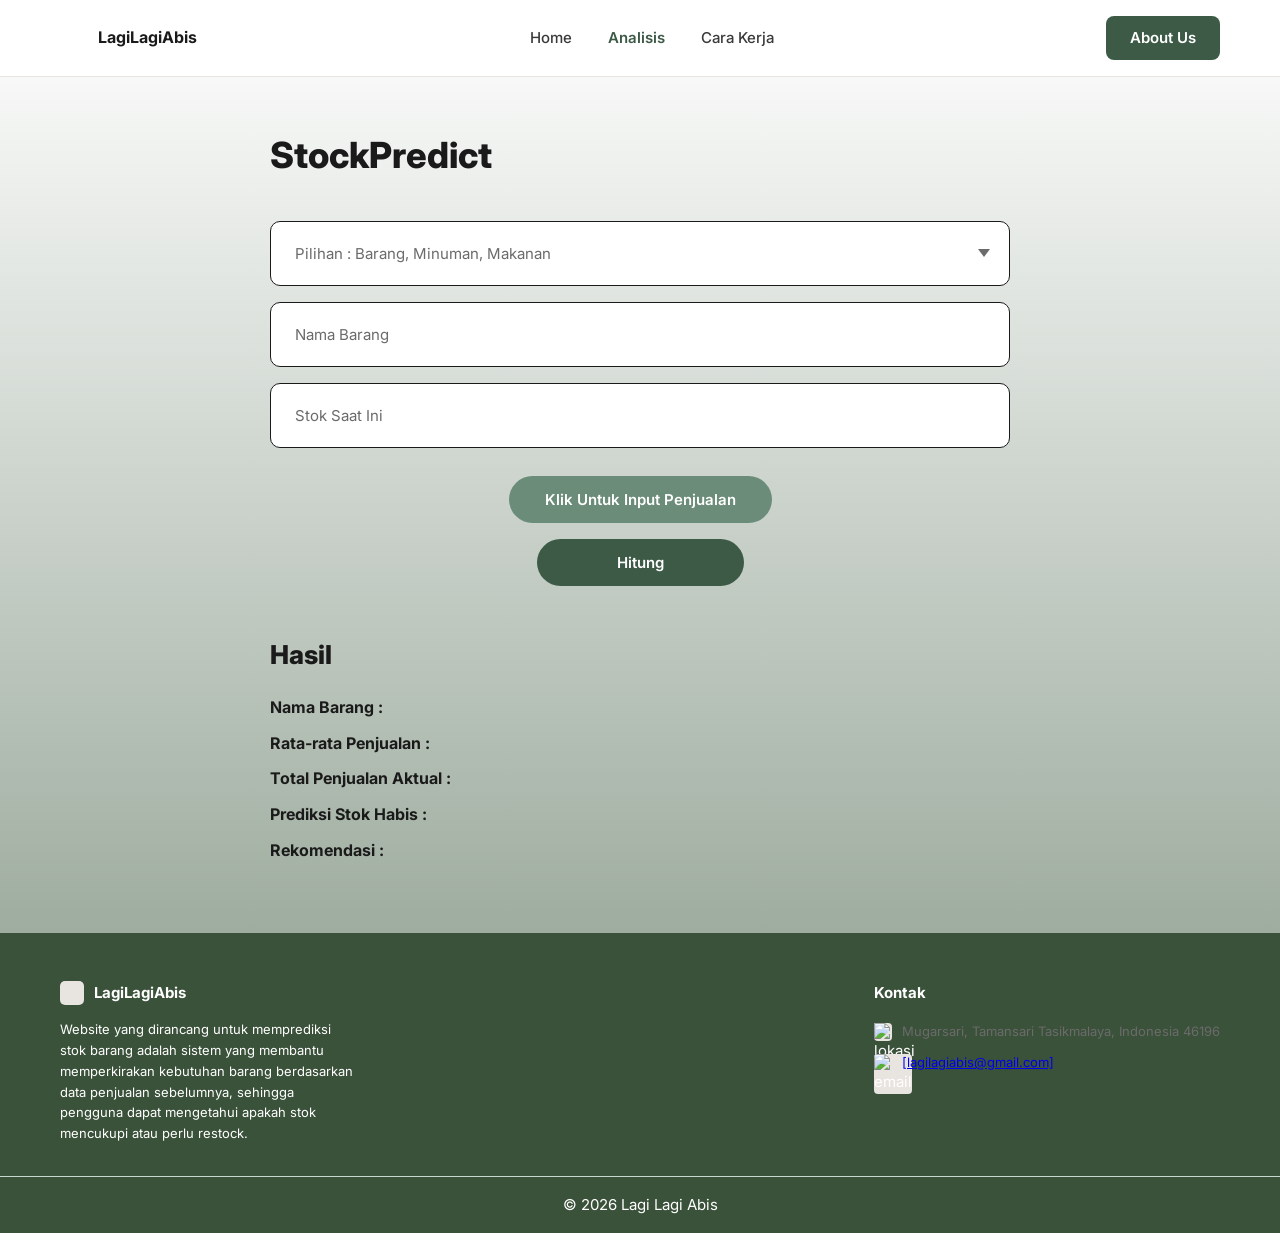
==== halaman 2/analisisfix.html @ ec289467 "first commit" ====
<!DOCTYPE html>
<html lang="id">
<head>
  <meta charset="UTF-8" />
  <meta name="viewport" content="width=device-width, initial-scale=1.0" />
  <title>LagiLagiAbis - StockPredick</title>
  <link href="https://fonts.googleapis.com/css2?family=Inter:wght@400;500;600;700;800&display=swap" rel="stylesheet" />
  <link rel="stylesheet" href="style.css" />
</head>
<body>

  <!-- NAVBAR -->
  <nav>
    <a href="../halaman 1/indexfix.html" class="nav-logo">
      <div class="nav-logo-icon"></div>
      LagiLagiAbis
    </a>
    <ul class="nav-links" id="navLinks">
      <li><a href="../halaman 1/indexfix.html">Home</a></li>
      <li><a href="#" class="active">Analisis</a></li>
      <li><a href="../halaman 1/indexfix.html#cara-kerja">Cara Kerja</a></li>
    </ul>
    <div style="display:flex; align-items:center; gap:12px;">
      <button class="hamburger" id="hamburger" aria-label="Menu">
        <span></span><span></span><span></span>
      </button>
      <a href="../halaman 3/aboutus.html" class="btn-aboutus" style="text-decoration: none; color: white; display: inline-block;">About Us</a>
    </div>
  </nav>

  <!-- MAIN -->
  <main>

    <!-- JUDUL -->
    <div class="page-title">
      <h1>StockPredict</h1>
    </div>

    <!-- FORM -->
    <div class="form-group">
      <div class="select-wrapper">
        <select id="kategori" onchange="this.classList.add('selected')">
          <option value="" disabled selected>Pilihan : Barang, Minuman, Makanan</option>
          <option value="Barang">Barang</option>
          <option value="Minuman">Minuman</option>
          <option value="Makanan">Makanan</option>
        </select>
      </div>
    </div>

    <div class="form-group">
      <input type="text" id="namaBarang" placeholder="Nama Barang" />
    </div>

    <div class="form-group">
      <input type="number" id="stokAwal" placeholder="Stok Saat Ini" min="0" />
    </div>

    <!-- Preview ringkasan data penjualan -->
    <div class="penjualan-preview" id="penjualanPreview"></div>

    <button class="btn-input-penjualan" onclick="bukaModal()">Klik Untuk Input Penjualan</button>
    <button class="btn-hitung" onclick="hitungPrediksi()">Hitung</button>

    <!-- HASIL -->
    <div class="hasil-section">
      <div class="hasil-header">
        <h2>Hasil</h2>
      </div>
      <div class="hasil-list">
        <div class="hasil-item">Nama Barang : <span id="outNama"></span></div>
        <div class="hasil-item">Rata-rata Penjualan : <span id="outRata"></span></div>
        <div class="hasil-item">Total Penjualan Aktual : <span id="outTotal"></span></div>
        <div class="hasil-item">Prediksi Stok Habis : <span id="outHabis"></span></div>
        <div class="hasil-item">Rekomendasi : <span id="outRekomendasi"></span></div>
      </div>

      <div class="tabel-wrapper" id="tabelWrapper" style="display:none; margin-top: 28px;">
        <table class="tabel-prediksi">
          <thead>
            <tr>
              <th>Hari</th>
              <th>Tipe</th>
              <th>Penjualan (unit)</th>
              <th>Sisa Stok (unit)</th>
              <th>Status</th>
            </tr>
          </thead>
          <tbody id="tabelBody"></tbody>
        </table>
      </div>
    </div>

  </main>

  <!-- MODAL INPUT PENJUALAN -->
  <div class="modal-overlay" id="modalOverlay">
    <div class="modal">
      <h3>Input Data Penjualan</h3>
      <p id="modalDesc">Masukkan total hari prediksi dan berapa hari yang sudah terjadi.</p>

      <!-- STEP 1: Konfigurasi jumlah hari -->
      <div class="step-1" id="step1">
        <label class="step-label">Total Hari Prediksi</label>
        <input type="number" class="step-input" id="inputTotalHari" placeholder="Contoh: 7" min="1" max="30" />

        <label class="step-label">Sudah Sampai Hari Ke- (hari aktual yang sudah terjadi)</label>
        <input type="number" class="step-input" id="inputHariAktual" placeholder="Contoh: 5" min="1" max="30" />

        <div class="modal-actions">
          <button class="btn-modal-cancel" onclick="tutupModal()">Batal</button>
          <button class="btn-modal-next" onclick="lanjutStep2()">Lanjut →</button>
        </div>
      </div>

      <!-- STEP 2: Input per hari -->
      <div class="step-2" id="step2">
        <div class="info-prediksi" id="infoPrediksi"></div>
        <div class="hari-inputs-container" id="hariInputsContainer"></div>
        <div class="modal-actions">
          <button class="btn-modal-back" onclick="kembaliStep1()">← Kembali</button>
          <button class="btn-modal-save" onclick="simpanPenjualan()">Simpan</button>
        </div>
      </div>

    </div>
  </div>

  <!-- FOOTER -->
  <footer>
    <div class="footer-brand">
      <div class="footer-logo">
        <div class="footer-logo-icon"></div>
        LagiLagiAbis
      </div>
      <p>Website yang dirancang untuk memprediksi stok barang adalah sistem yang membantu memperkirakan kebutuhan barang berdasarkan data penjualan sebelumnya, sehingga pengguna dapat mengetahui apakah stok mencukupi atau perlu restock.</p>
    </div>
    <div class="footer-kontak">
      <h4>Kontak</h4>
      <div class="kontak-item">
        <div class="kontak-icon">
          <img src="gambar/lokasi.svg" alt="lokasi" class="lokasi-ikon">
        </div>
        <span>Mugarsari, Tamansari Tasikmalaya, Indonesia 46196</span>
      </div>
      <div class="kontak-item">
        <div class="kontak-icon">
          <img src="gambar/email.svg" alt="email" class="email-ikon">
        </div>
        <span><a href="/cdn-cgi/l/email-protection" class="__cf_email__" data-cfemail="dab6bbbdb3b6bbbdb3bbb8b3a99abdb7bbb3b6f4b9b5b7">[lagilagiabis@gmail.com]</a></span>
      </div>
    </div>
  </footer>
  <div class="footer-bottom">
     <p>&copy; 2026 Lagi Lagi Abis</p>
  </div>

  <script src="script.js"></script>
</body>
</html>
---- halaman 2/style.css ----
*, *::before, *::after { box-sizing: border-box; margin: 0; padding: 0; }

    :root {
      --green-dark: #3d5a47;
      --green-mid: #4e6e5a;
      --green-light: #6b8c78;
      --green-pale: #c8d8ce;
      --green-pastel: #dce9e2;
      --gray-bg: #f0ede8;
      --gray-card: #e8e4df;
      --gray-light: #f5f3f0;
      --text-dark: #1a1a1a;
      --text-mid: #3a3a3a;
      --text-muted: #6b6b6b;
      --white: #ffffff;
    }

    body {
      font-family: 'Inter', sans-serif;
      background: linear-gradient(180deg, #ffffff 0%, #7f9280 100%);
      color: var(--text-dark);
      font-size: 15px;
      line-height: 1.6;
      min-height: 100vh;
      display: flex;
      flex-direction: column;
    }

    /* ===== NAVBAR ===== */
    nav {
      display: flex;
      align-items: center;
      justify-content: space-between;
      padding: 16px 60px;
      background: var(--white);
      border-bottom: 1px solid #e8e4df;
      position: sticky;
      top: 0;
      z-index: 100;
    }

    .nav-logo {
      display: flex;
      align-items: center;
      gap: 10px;
      font-weight: 700;
      font-size: 16px;
      color: var(--text-dark);
      text-decoration: none;
    }

    .nav-logo-icon {
      width: 28px;
      height: 28px;
      background-image: url('../halaman 1/gambar/logoLLA.png');
      background-size: cover;
      border-radius: 6px;
    }

    .nav-links {
      display: flex;
      align-items: center;
      gap: 36px;
      list-style: none;
    }

    .nav-links a {
      text-decoration: none;
      color: var(--text-mid);
      font-size: 15px;
      font-weight: 500;
      transition: color 0.2s;
    }

    .nav-links a:hover { color: var(--green-dark); }
    .nav-links a.active { color: var(--green-dark); font-weight: 600; }

    .btn-aboutus {
      background: var(--green-dark);
      color: var(--white);
      border: none;
      padding: 10px 24px;
      border-radius: 8px;
      font-size: 15px;
      font-weight: 600;
      cursor: pointer;
      transition: background 0.2s;
    }

    .btn-aboutus:hover { background: var(--green-mid); }

    /* ===== MAIN CONTENT ===== */
    main {
      flex: 1;
      padding: 50px 60px 70px;
      max-width: 860px;
      margin: 0 auto;
      width: 100%;
    }

    /* ===== PAGE TITLE ===== */
    .page-title {
      display: flex;
      align-items: center;
      gap: 14px;
      margin-bottom: 36px;
    }

    .page-title-icon {
      width: 38px;
      height: 38px;
      background: var(--green-dark);
      border-radius: 8px;
      flex-shrink: 0;
    }

    .page-title h1 {
      font-size: 36px;
      font-weight: 800;
      color: var(--text-dark);
    }

    /* ===== FORM ===== */
    .form-group {
      margin-bottom: 16px;
    }

    .form-group input,
    .form-group select {
      width: 100%;
      padding: 22px 24px;
      border: 1.5px solid var(--text-dark);
      border-radius: 10px;
      font-size: 15px;
      font-family: 'Inter', sans-serif;
      color: var(--text-mid);
      background: var(--white);
      outline: none;
      transition: border-color 0.2s, box-shadow 0.2s;
      appearance: none;
      -webkit-appearance: none;
    }

    .form-group input:focus,
    .form-group select:focus {
      border-color: var(--green-dark);
      box-shadow: 0 0 0 3px rgba(61, 90, 71, 0.1);
    }

    .form-group input::placeholder { color: var(--text-muted); }

    .select-wrapper { position: relative; }

    .select-wrapper::after {
      content: '';
      position: absolute;
      right: 20px;
      top: 50%;
      transform: translateY(-50%);
      width: 0;
      height: 0;
      border-left: 6px solid transparent;
      border-right: 6px solid transparent;
      border-top: 8px solid var(--text-muted);
      pointer-events: none;
    }

    .form-group select { color: var(--text-muted); cursor: pointer; }
    .form-group select.selected { color: var(--text-mid); }

    /* ===== BUTTONS ===== */
    .btn-input-penjualan {
      display: block;
      margin: 28px auto 16px;
      padding: 14px 36px;
      background: var(--green-light);
      color: var(--white);
      border: none;
      border-radius: 30px;
      font-size: 15px;
      font-weight: 600;
      font-family: 'Inter', sans-serif;
      cursor: pointer;
      transition: background 0.2s, transform 0.1s;
    }

    .btn-input-penjualan:hover { background: var(--green-mid); transform: translateY(-1px); }

    .btn-hitung {
      display: block;
      margin: 0 auto 48px;
      padding: 14px 80px;
      background: var(--green-dark);
      color: var(--white);
      border: none;
      border-radius: 30px;
      font-size: 15px;
      font-weight: 600;
      font-family: 'Inter', sans-serif;
      cursor: pointer;
      transition: background 0.2s, transform 0.1s;
    }

    .btn-hitung:hover { background: var(--green-mid); transform: translateY(-1px); }

    /* ===== DATA PENJUALAN PREVIEW ===== */
    .penjualan-preview {
      display: none;
      background: var(--gray-light);
      border: 1.5px solid var(--gray-card);
      border-radius: 10px;
      padding: 14px 18px;
      margin-bottom: 16px;
      font-size: 13px;
      color: var(--text-muted);
    }

    .penjualan-preview.visible { display: block; }

    .penjualan-preview strong {
      color: var(--text-mid);
      font-weight: 600;
    }

    /* ===== MODAL ===== */
    .modal-overlay {
      display: none;
      position: fixed;
      inset: 0;
      background: rgba(0,0,0,0.4);
      z-index: 200;
      align-items: center;
      justify-content: center;
    }

    .modal-overlay.open { display: flex; }

    .modal {
      background: var(--white);
      border-radius: 16px;
      padding: 32px;
      width: 90%;
      max-width: 500px;
      max-height: 85vh;
      overflow-y: auto;
    }

    .modal h3 {
      font-size: 18px;
      font-weight: 700;
      color: var(--green-dark);
      margin-bottom: 6px;
    }

    .modal > p {
      font-size: 13px;
      color: var(--text-muted);
      margin-bottom: 20px;
    }

    /* Step 1: jumlah hari */
    .step-2 { display: none; }

    .step-label {
      font-size: 13px;
      font-weight: 600;
      color: var(--text-mid);
      margin-bottom: 6px;
      display: block;
    }

    .step-input {
      width: 100%;
      padding: 11px 14px;
      border: 1.5px solid var(--gray-card);
      border-radius: 8px;
      font-size: 14px;
      font-family: 'Inter', sans-serif;
      outline: none;
      transition: border-color 0.2s;
      margin-bottom: 20px;
    }

    .step-input:focus { border-color: var(--green-dark); }

    /* Hari inputs grid */
    .hari-inputs-container {
      display: flex;
      flex-direction: column;
      gap: 10px;
      margin-bottom: 20px;
      max-height: 320px;
      overflow-y: auto;
      padding-right: 4px;
    }

    .hari-row {
      display: flex;
      align-items: center;
      gap: 12px;
    }

    .hari-row-label {
      font-size: 13px;
      font-weight: 600;
      color: var(--text-mid);
      min-width: 70px;
      flex-shrink: 0;
    }

    .hari-row-badge {
      font-size: 11px;
      padding: 2px 8px;
      border-radius: 20px;
      font-weight: 600;
      flex-shrink: 0;
    }

    .badge-aktual {
      background: #dcfce7;
      color: #166534;
    }

    .badge-prediksi {
      background: #fef9c3;
      color: #854d0e;
    }

    .hari-row input {
      flex: 1;
      padding: 9px 12px;
      border: 1.5px solid var(--gray-card);
      border-radius: 8px;
      font-size: 14px;
      font-family: 'Inter', sans-serif;
      outline: none;
      transition: border-color 0.2s;
    }

    .hari-row input:focus { border-color: var(--green-dark); }

    .hari-row input[readonly] {
      background: var(--gray-light);
      color: var(--text-muted);
      cursor: not-allowed;
      font-style: italic;
    }

    .info-prediksi {
      font-size: 12px;
      color: var(--text-muted);
      background: #fef9c3;
      border: 1px solid #fde68a;
      border-radius: 8px;
      padding: 10px 14px;
      margin-bottom: 20px;
    }

    .modal-actions { display: flex; gap: 10px; justify-content: flex-end; }

    .btn-modal-cancel {
      padding: 10px 22px;
      background: var(--gray-card);
      border: none;
      border-radius: 8px;
      font-size: 14px;
      font-weight: 600;
      cursor: pointer;
      font-family: 'Inter', sans-serif;
      color: var(--text-mid);
    }

    .btn-modal-next {
      padding: 10px 22px;
      background: var(--green-light);
      color: var(--white);
      border: none;
      border-radius: 8px;
      font-size: 14px;
      font-weight: 600;
      cursor: pointer;
      font-family: 'Inter', sans-serif;
      transition: background 0.2s;
    }

    .btn-modal-next:hover { background: var(--green-mid); }

    .btn-modal-save {
      padding: 10px 22px;
      background: var(--green-dark);
      color: var(--white);
      border: none;
      border-radius: 8px;
      font-size: 14px;
      font-weight: 600;
      cursor: pointer;
      font-family: 'Inter', sans-serif;
      transition: background 0.2s;
    }

    .btn-modal-save:hover { background: var(--green-mid); }

    .btn-modal-back {
      padding: 10px 22px;
      background: var(--gray-card);
      border: none;
      border-radius: 8px;
      font-size: 14px;
      font-weight: 600;
      cursor: pointer;
      font-family: 'Inter', sans-serif;
      color: var(--text-mid);
    }

    /* ===== HASIL ===== */
    .hasil-section { margin-top: 10px; }

    .hasil-header {
      display: flex;
      align-items: center;
      gap: 12px;
      margin-bottom: 20px;
    }

    .hasil-icon {
      width: 30px;
      height: 30px;
      background: var(--green-dark);
      border-radius: 7px;
    }

    .hasil-header h2 {
      font-size: 26px;
      font-weight: 800;
      color: var(--text-dark);
    }

    .hasil-list {
      display: flex;
      flex-direction: column;
      gap: 10px;
    }

    .hasil-item {
      font-size: 16px;
      font-weight: 700;
      color: var(--text-dark);
    }

    .hasil-item span {
      font-weight: 400;
      color: var(--text-mid);
    }

    /* Tabel prediksi harian */
    .tabel-wrapper {
      margin-top: 28px;
      overflow-x: auto;
      border-radius: 12px;
      border: 1.5px solid var(--gray-card);
    }

    .tabel-prediksi {
      width: 100%;
      border-collapse: collapse;
      font-size: 14px;
    }

    .tabel-prediksi th {
      background: var(--green-dark);
      color: var(--white);
      padding: 12px 16px;
      text-align: left;
      font-weight: 600;
    }

    .tabel-prediksi td {
      padding: 11px 16px;
      border-bottom: 1px solid var(--gray-card);
      color: var(--text-mid);
    }

    .tabel-prediksi tr:last-child td { border-bottom: none; }
    .tabel-prediksi tr:nth-child(even) td { background: var(--gray-light); }

    .tipe-aktual { font-size: 11px; font-weight: 600; color: #166534; background: #dcfce7; padding: 2px 7px; border-radius: 20px; }
    .tipe-prediksi { font-size: 11px; font-weight: 600; color: #854d0e; background: #fef9c3; padding: 2px 7px; border-radius: 20px; }

    .status-aman { color: #2d7a4f; font-weight: 600; }
    .status-warning { color: #b45309; font-weight: 600; }
    .status-habis { color: #b91c1c; font-weight: 600; }

    /* ===== FOOTER ===== */
    footer {
      background: #3a513a;
      padding: 48px 60px 32px;
      display: flex;
      justify-content: space-between;
      gap: 40px;
    }

    .footer-brand { max-width: 300px; }

    .footer-logo {
      display: flex;
      align-items: center;
      gap: 10px;
      font-weight: 700;
      font-size: 15px;
      color: white;
      margin-bottom: 14px;
    }

    .footer-logo-icon {
      width: 24px;
      height: 24px;
      background: var(--gray-card);
      border-radius: 5px;
    }

    .footer-brand p { font-size: 13px; color: white; line-height: 1.6; }

    .footer-kontak h4 { font-size: 15px; font-weight: 700; color: white; margin-bottom: 16px; }

    .kontak-item { display: flex; align-items: flex-start; gap: 10px; margin-bottom: 10px; color: white; }

    .kontak-icon {
      width: 18px; height: 18px;
      background: var(--gray-card);
      border-radius: 4px;
      flex-shrink: 0;
      margin-top: 2px;
    }


    .email-ikon { width: 18px; height: 18px; background: var(--gray-card); border-radius: 4px; }
    .kontak-item span { font-size: 13px; color: var(--text-muted); }

    .footer-bottom {
      background: #3a513a;
      border-top: 1px solid var(--green-pale);
      padding: 16px 60px;
      display: flex;
      align-items: center;
      justify-content: center;
      gap: 12px;
      color: white;
    }

    .footer-bottom-icon { width: 20px; height: 20px; background: var(--gray-card); border-radius: 4px; }
    .footer-bottom span { font-size: 13px; color: var(--text-muted); }

    /* ===== SCROLL ANIMATIONS ===== */
    .reveal {
      opacity: 0;
      transform: translateY(30px);
      transition: opacity 0.6s ease, transform 0.6s ease;
    }
    .reveal.visible { opacity: 1; transform: translateY(0); }
    .reveal-delay-1 { transition-delay: 0.1s; }
    .reveal-delay-2 { transition-delay: 0.2s; }

    /* Navbar scroll shadow */
    nav.scrolled { box-shadow: 0 2px 16px rgba(61,90,71,0.08); }

    /* Page title animasi masuk */
    .page-title { animation: fadeInLeft 0.7s ease both; }

    @keyframes fadeInLeft {
      from { opacity: 0; transform: translateX(-30px); }
      to   { opacity: 1; transform: translateX(0); }
    }
    @keyframes fadeInUp {
      from { opacity: 0; transform: translateY(20px); }
      to   { opacity: 1; transform: translateY(0); }
    }

    /* ===== HAMBURGER MENU ===== */
    .hamburger {
      display: none;
      flex-direction: column;
      gap: 5px;
      cursor: pointer;
      background: none;
      border: none;
      padding: 4px;
    }
    .hamburger span {
      display: block;
      width: 24px;
      height: 2px;
      background: var(--text-dark);
      border-radius: 2px;
      transition: all 0.3s ease;
    }
    .hamburger.open span:nth-child(1) { transform: translateY(7px) rotate(45deg); }
    .hamburger.open span:nth-child(2) { opacity: 0; }
    .hamburger.open span:nth-child(3) { transform: translateY(-7px) rotate(-45deg); }

    /* Mobile nav drawer */
    .nav-links.mobile-open {
      display: flex !important;
      flex-direction: column;
      position: absolute;
      top: 61px;
      left: 0;
      right: 0;
      background: var(--white);
      border-bottom: 1px solid var(--gray-card);
      padding: 16px 24px 24px;
      gap: 18px;
      z-index: 99;
      animation: slideDown 0.25s ease;
    }
    @keyframes slideDown {
      from { opacity: 0; transform: translateY(-10px); }
      to   { opacity: 1; transform: translateY(0); }
    }

    /* Hasil section animasi */
    #tabelWrapper { animation: fadeInUp 0.5s ease both; }

    /* ===== RESPONSIVE — TABLET ===== */
    @media (max-width: 1024px) {
      nav { padding: 16px 32px; }
      main { padding: 40px 32px 60px; }
      footer { padding: 40px 32px 28px; }
      .footer-bottom { padding: 16px 32px; }
    }

    /* ===== RESPONSIVE — MOBILE ===== */
    @media (max-width: 768px) {
      nav { padding: 14px 20px; position: sticky; top: 0; }
      .hamburger { display: flex; }
      .nav-links { display: none; }
      main { padding: 36px 20px 50px; }
      .page-title h1 { font-size: 26px; }
      footer { flex-direction: column; padding: 36px 20px 24px; }
      .footer-bottom { padding: 16px 20px; }
    }

    @media (max-width: 480px) {
      .page-title h1 { font-size: 22px; }
      .btn-aboutus { padding: 8px 14px; font-size: 13px; }
    }
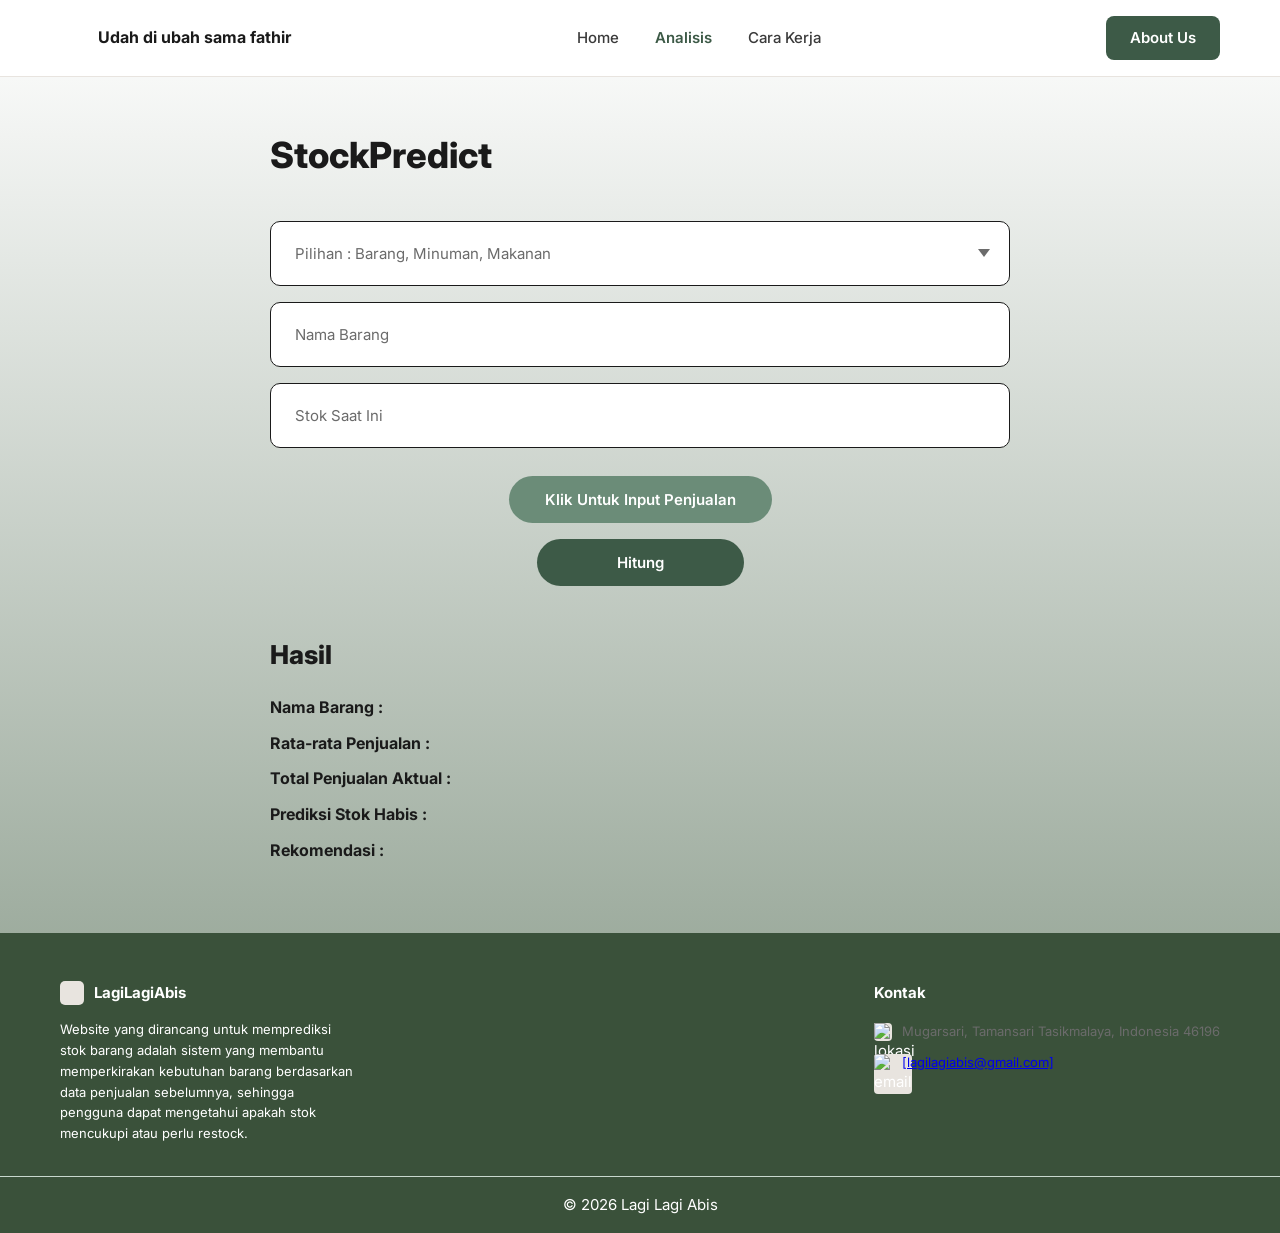
==== commit b493d569: "udah di rubah" ====
--- a/halaman 2/analisisfix.html
+++ b/halaman 2/analisisfix.html
@@ -13,7 +13,7 @@
   <nav>
     <a href="../halaman 1/indexfix.html" class="nav-logo">
       <div class="nav-logo-icon"></div>
-      LagiLagiAbis
+      Udah di ubah sama fathir
     </a>
     <ul class="nav-links" id="navLinks">
       <li><a href="../halaman 1/indexfix.html">Home</a></li>
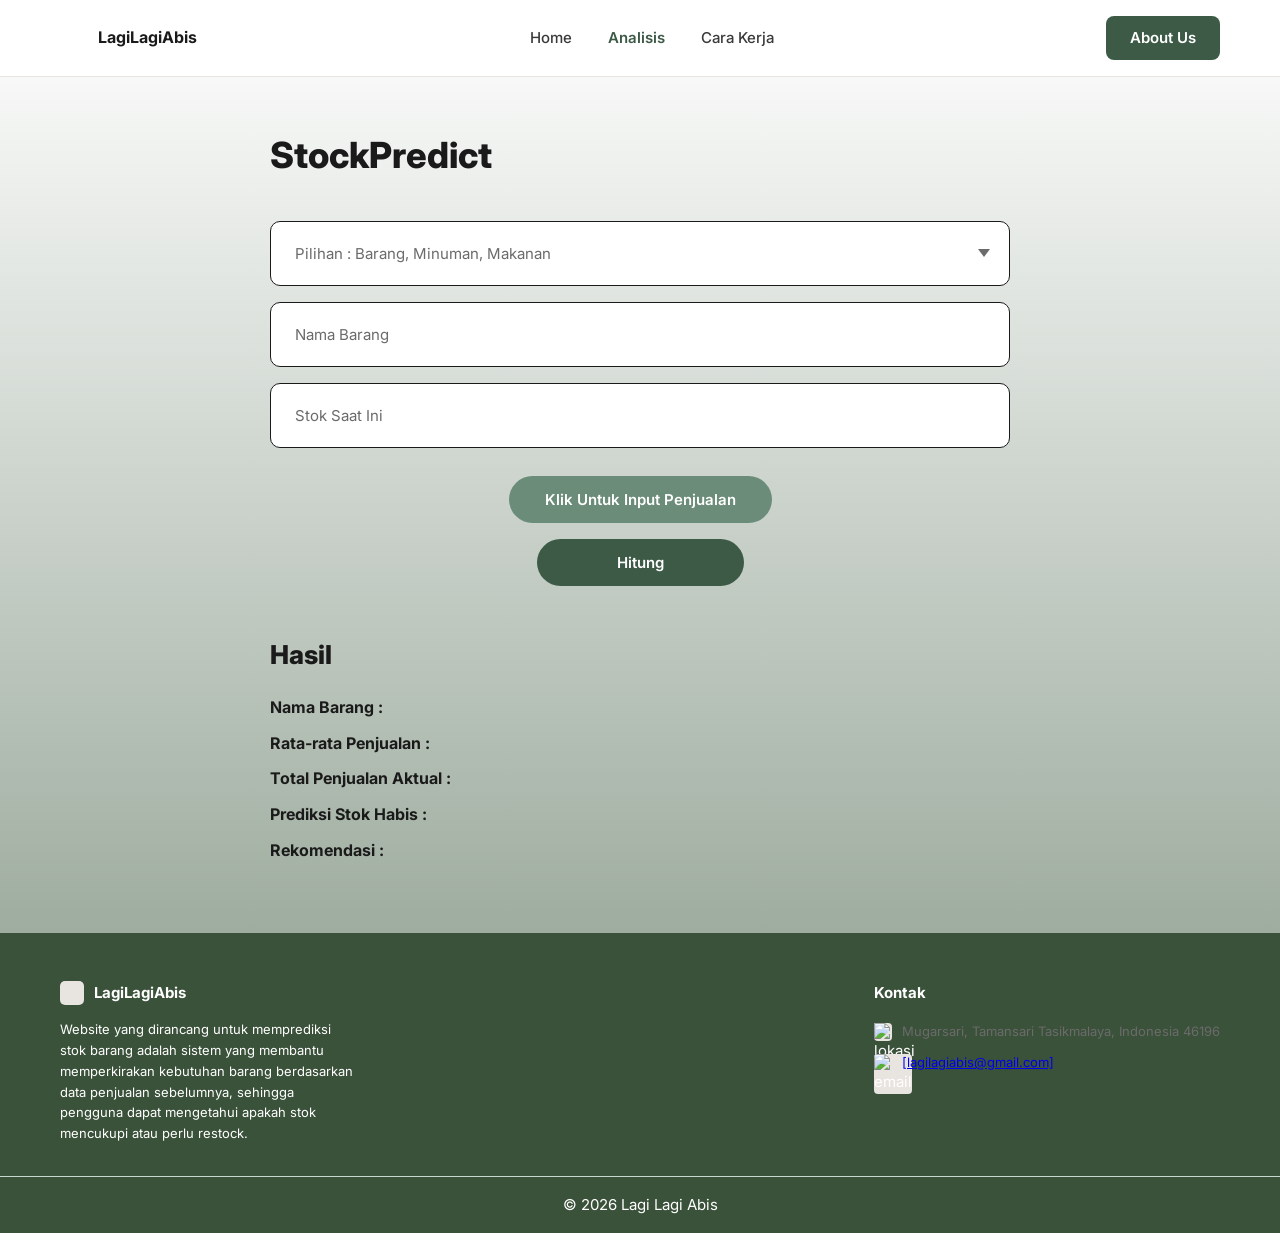
==== commit 09a3879b: "udah ganti bub" ====
--- a/halaman 2/analisisfix.html
+++ b/halaman 2/analisisfix.html
@@ -13,7 +13,7 @@
   <nav>
     <a href="../halaman 1/indexfix.html" class="nav-logo">
       <div class="nav-logo-icon"></div>
-      Udah di ubah sama fathir
+      LagiLagiAbis
     </a>
     <ul class="nav-links" id="navLinks">
       <li><a href="../halaman 1/indexfix.html">Home</a></li>
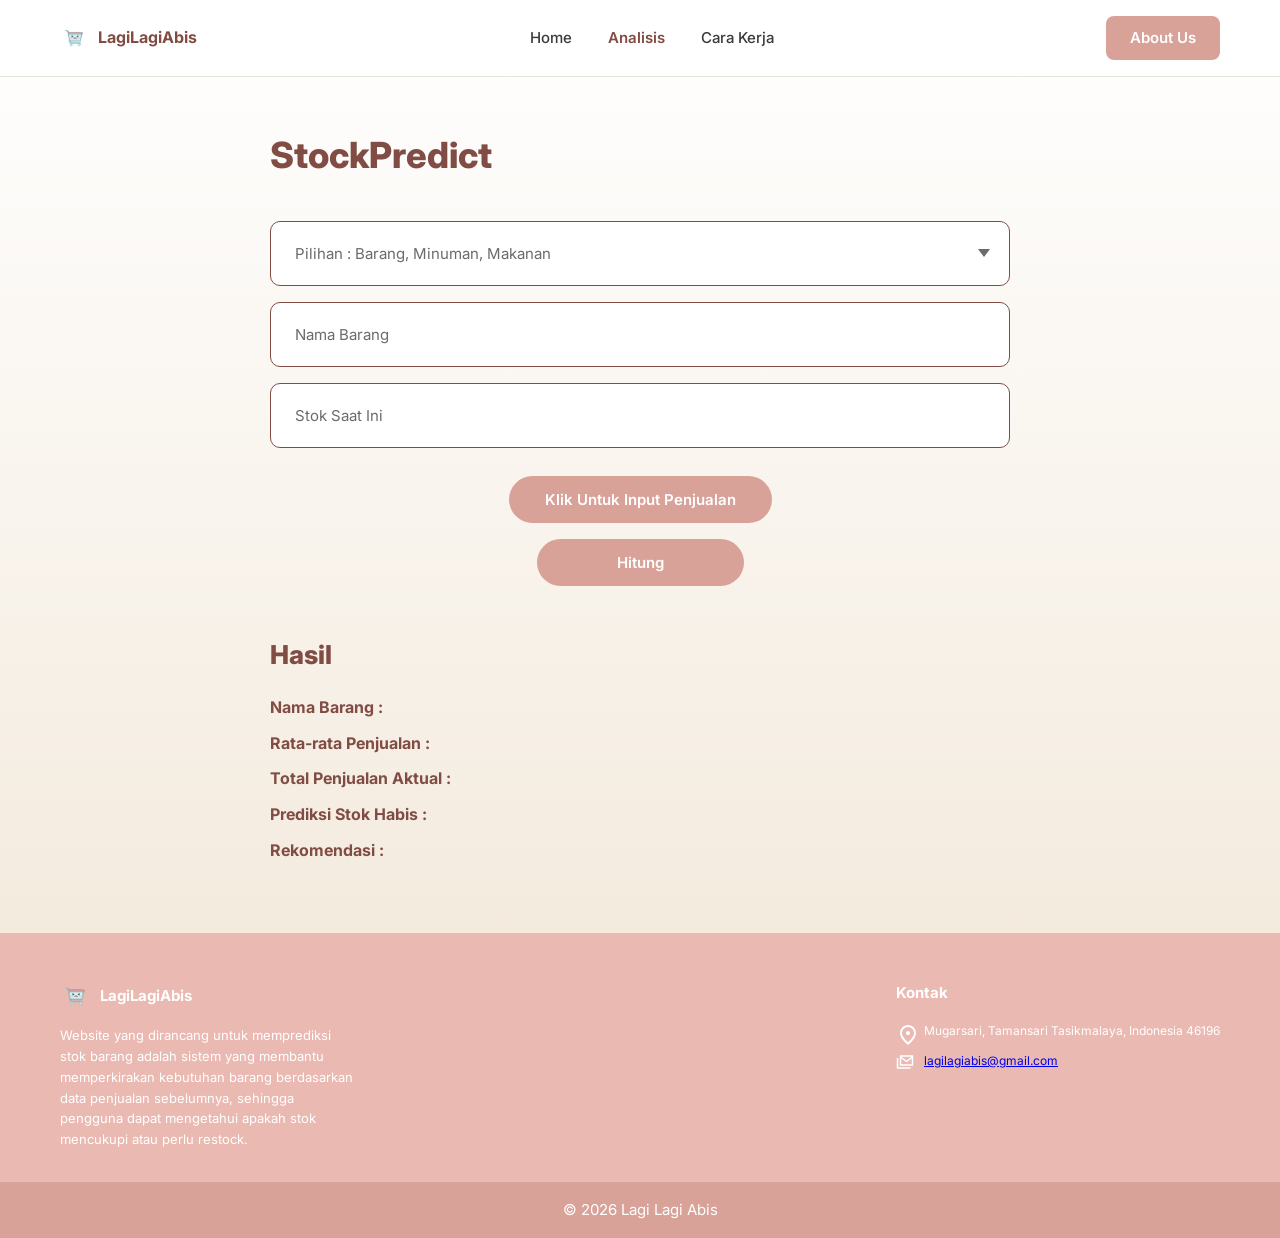
==== commit 0acf8c9c: "fathir udh beres semuanya halaman 2" ====
--- a/halaman 2/analisisfix.html
+++ b/halaman 2/analisisfix.html
@@ -16,9 +16,9 @@
       LagiLagiAbis
     </a>
     <ul class="nav-links" id="navLinks">
-      <li><a href="../halaman 1/indexfix.html">Home</a></li>
+      <li><a href="../index.html">Home</a></li>
       <li><a href="#" class="active">Analisis</a></li>
-      <li><a href="../halaman 1/indexfix.html#cara-kerja">Cara Kerja</a></li>
+      <li><a href="../index.html#cara-kerja">Cara Kerja</a></li>
     </ul>
     <div style="display:flex; align-items:center; gap:12px;">
       <button class="hamburger" id="hamburger" aria-label="Menu">
@@ -139,15 +139,15 @@
       <h4>Kontak</h4>
       <div class="kontak-item">
         <div class="kontak-icon">
-          <img src="gambar/lokasi.svg" alt="lokasi" class="lokasi-ikon">
+          <img src="../gambar/location.svg" alt="lokasi" class="lokasi-ikon">
         </div>
         <span>Mugarsari, Tamansari Tasikmalaya, Indonesia 46196</span>
       </div>
       <div class="kontak-item">
         <div class="kontak-icon">
-          <img src="gambar/email.svg" alt="email" class="email-ikon">
+          <img src="../gambar/email.svg" alt="email" class="email-ikon">
         </div>
-        <span><a href="/cdn-cgi/l/email-protection" class="__cf_email__" data-cfemail="dab6bbbdb3b6bbbdb3bbb8b3a99abdb7bbb3b6f4b9b5b7">[lagilagiabis@gmail.com]</a></span>
+        <span><a href="mailto:lagilagiabis@gmail.com" target="_blank" class="__cf_email__" data-cfemail="dab6bbbdb3b6bbbdb3bbb8b3a99abdb7bbb3b6f4b9b5b7">lagilagiabis@gmail.com</a></span>
       </div>
     </div>
   </footer>
--- a/halaman 2/style.css
+++ b/halaman 2/style.css
@@ -2,23 +2,25 @@
     *, *::before, *::after { box-sizing: border-box; margin: 0; padding: 0; }
 
     :root {
-      --green-dark: #3d5a47;
-      --green-mid: #4e6e5a;
-      --green-light: #6b8c78;
-      --green-pale: #c8d8ce;
-      --green-pastel: #dce9e2;
+      --peach-dark: #d9a299;
+      --peach-mid: #DCC5B2;
+      --peach-light: #F0E4D3;
+      --peach-pale: #FAF7F3;
+      --peach-pastel: #eb4f7e;
+      --peach-bg: #eaf2ed;
       --gray-bg: #f0ede8;
       --gray-card: #e8e4df;
       --gray-light: #f5f3f0;
-      --text-dark: #1a1a1a;
+      --text-dark: #804c44;
       --text-mid: #3a3a3a;
       --text-muted: #6b6b6b;
       --white: #ffffff;
+      --peach-hover: #eab9b2;
     }
 
     body {
       font-family: 'Inter', sans-serif;
-      background: linear-gradient(180deg, #ffffff 0%, #7f9280 100%);
+      background: linear-gradient(180deg, #ffffff 0%, #F0E4D3 100%);
       color: var(--text-dark);
       font-size: 15px;
       line-height: 1.6;
@@ -53,7 +55,7 @@
     .nav-logo-icon {
       width: 28px;
       height: 28px;
-      background-image: url('../halaman 1/gambar/logoLLA.png');
+      background-image: url('../gambar/logoLLA.png');
       background-size: cover;
       border-radius: 6px;
     }
@@ -77,7 +79,7 @@
     .nav-links a.active { color: var(--green-dark); font-weight: 600; }
 
     .btn-aboutus {
-      background: var(--green-dark);
+      background: var(--peach-dark);
       color: var(--white);
       border: none;
       padding: 10px 24px;
@@ -88,7 +90,7 @@
       transition: background 0.2s;
     }
 
-    .btn-aboutus:hover { background: var(--green-mid); }
+    .btn-aboutus:hover { background: var(--peach-hover); }
 
     /* ===== MAIN CONTENT ===== */
     main {
@@ -174,7 +176,7 @@
       display: block;
       margin: 28px auto 16px;
       padding: 14px 36px;
-      background: var(--green-light);
+      background: var(--peach-dark);
       color: var(--white);
       border: none;
       border-radius: 30px;
@@ -185,13 +187,13 @@
       transition: background 0.2s, transform 0.1s;
     }
 
-    .btn-input-penjualan:hover { background: var(--green-mid); transform: translateY(-1px); }
+    .btn-input-penjualan:hover { background: var(--peach-hover); transform: translateY(-1px); }
 
     .btn-hitung {
       display: block;
       margin: 0 auto 48px;
       padding: 14px 80px;
-      background: var(--green-dark);
+      background: var(--peach-dark);
       color: var(--white);
       border: none;
       border-radius: 30px;
@@ -202,7 +204,7 @@
       transition: background 0.2s, transform 0.1s;
     }
 
-    .btn-hitung:hover { background: var(--green-mid); transform: translateY(-1px); }
+    .btn-hitung:hover { background: var(--peach-hover); transform: translateY(-1px); }
 
     /* ===== DATA PENJUALAN PREVIEW ===== */
     .penjualan-preview {
@@ -373,7 +375,7 @@
 
     .btn-modal-next {
       padding: 10px 22px;
-      background: var(--green-light);
+      background: var(--peach-dark);
       color: var(--white);
       border: none;
       border-radius: 8px;
@@ -384,11 +386,11 @@
       transition: background 0.2s;
     }
 
-    .btn-modal-next:hover { background: var(--green-mid); }
+    .btn-modal-next:hover { background: var(--peach-hover); }
 
     .btn-modal-save {
       padding: 10px 22px;
-      background: var(--green-dark);
+      background: var(--peach-dark);
       color: var(--white);
       border: none;
       border-radius: 8px;
@@ -399,7 +401,7 @@
       transition: background 0.2s;
     }
 
-    .btn-modal-save:hover { background: var(--green-mid); }
+    .btn-modal-save:hover { background: var(--peach-hover); }
 
     .btn-modal-back {
       padding: 10px 22px;
@@ -468,7 +470,7 @@
     }
 
     .tabel-prediksi th {
-      background: var(--green-dark);
+      background: var(--peach-dark);
       color: var(--white);
       padding: 12px 16px;
       text-align: left;
@@ -493,7 +495,7 @@
 
     /* ===== FOOTER ===== */
     footer {
-      background: #3a513a;
+      background: var(--peach-hover);
       padding: 48px 60px 32px;
       display: flex;
       justify-content: space-between;
@@ -513,9 +515,10 @@
     }
 
     .footer-logo-icon {
-      width: 24px;
-      height: 24px;
-      background: var(--gray-card);
+      width: 30px;
+      height: 30px;
+      background-image: url('../gambar/logoLLA.png');
+      background-size: cover;
       border-radius: 5px;
     }
 
@@ -527,18 +530,19 @@
 
     .kontak-icon {
       width: 18px; height: 18px;
-      background: var(--gray-card);
+      background-image: url('../gambar/lokasi.svg');
+      background-size: cover;
       border-radius: 4px;
       flex-shrink: 0;
       margin-top: 2px;
     }
 
 
-    .email-ikon { width: 18px; height: 18px; background: var(--gray-card); border-radius: 4px; }
-    .kontak-item span { font-size: 13px; color: var(--text-muted); }
+    .email-ikon { width: 18px; height: 18px;  border-radius: 4px; }
+    .kontak-item span { font-size: 12px; color: var(--white); }
 
     .footer-bottom {
-      background: #3a513a;
+      background: var(--peach-dark);
       border-top: 1px solid var(--green-pale);
       padding: 16px 60px;
       display: flex;
